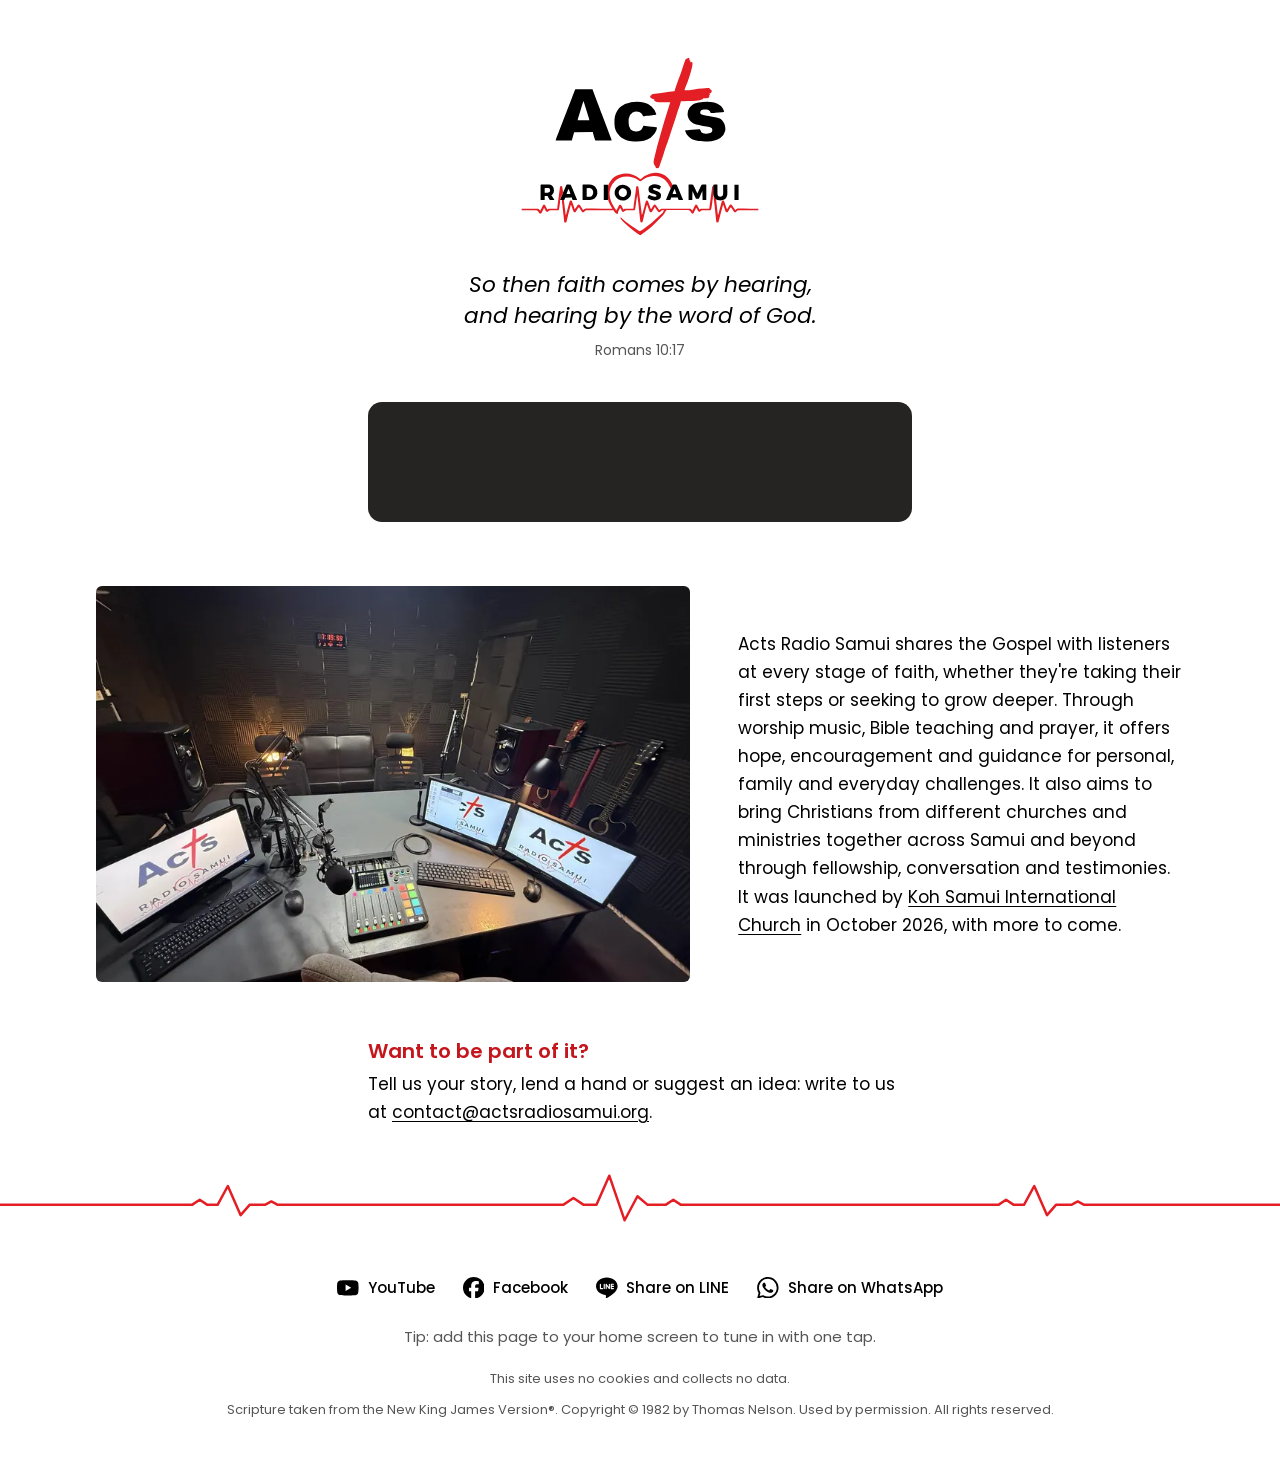
==== index.html @ 672cd625 "Add files via upload" ====
<!doctype html>
<html lang="en">
<head>
  <meta charset="utf-8">
  <meta name="viewport" content="width=device-width, initial-scale=1">
  <title>Acts Radio Samui</title>
  <meta name="description" content="Christian internet radio from Koh Samui, Thailand. Listen live to worship music, Bible teaching and prayer.">

  <!-- REMOVE THIS LINE ON LAUNCH DAY so search engines can list the site. -->
  <meta name="robots" content="noindex">

  <link rel="canonical" href="https://actsradiosamui.org/">

  <!-- Preview card when the link is shared (LINE, WhatsApp, Facebook) -->
  <meta property="og:type" content="website">
  <meta property="og:site_name" content="Acts Radio Samui">
  <meta property="og:title" content="Acts Radio Samui">
  <meta property="og:description" content="Christian internet radio from Koh Samui, Thailand. Listen live to worship music, Bible teaching and prayer.">
  <meta property="og:url" content="https://actsradiosamui.org/">
  <meta property="og:image" content="https://actsradiosamui.org/assets/og.png">
  <meta property="og:image:width" content="1200">
  <meta property="og:image:height" content="630">
  <meta property="og:locale" content="en_GB">
  <meta name="twitter:card" content="summary_large_image">

  <!-- Icons for browser tabs and "Add to Home Screen" -->
  <link rel="icon" href="assets/icons/favicon.svg" type="image/svg+xml">
  <link rel="apple-touch-icon" href="assets/icons/apple-touch-icon.png">
  <link rel="manifest" href="site.webmanifest">
  <meta name="theme-color" content="#FFFFFF">

  <link rel="preload" href="assets/fonts/poppins-latin-400-normal.woff2" as="font" type="font/woff2" crossorigin>
  <!-- Raise the ?v= number whenever style.css changes, so phones load the new version -->
  <link rel="stylesheet" href="assets/style.css?v=2">
</head>
<body>

<!-- ============ OPENING: logo, verse, player ============ -->
<header class="opening">
  <div class="identity">
    <h1><img class="logo" src="assets/logo.svg" width="1166" height="878" alt="Acts Radio Samui"></h1>
    <blockquote class="verse">
      <p>So then faith comes by hearing,<br> and hearing by the word of God.</p>
      <cite>Romans 10:17</cite>
    </blockquote>
  </div>

  <!-- Live player from AzuraCast. "theme=dark" keeps it dark on every phone.
       The panel behind it is needed because the player is transparent.
       Its height is set in style.css (--player-height). -->
  <div class="player">
    <div class="player-panel">
      <iframe src="https://cast.gossdhosting.com/public/acts_radio_samui/embed?theme=dark"
              title="Acts Radio Samui live player" allow="autoplay" loading="eager"></iframe>
    </div>
  </div>
</header>

<main>

  <!-- ============ ABOUT: studio photo beside the text (stacked on phones) ============ -->
  <section class="story" aria-label="About Acts Radio Samui">
    <picture class="story-photo">
      <source type="image/webp"
              srcset="assets/images/studio-800.webp 800w, assets/images/studio-1600.webp 1600w"
              sizes="(min-width: 60rem) 38rem, 100vw">
      <img src="assets/images/studio-1600.webp" width="1600" height="1067"
           alt="The Acts Radio Samui studio" loading="lazy" decoding="async">
    </picture>
    <div class="story-text">
      <p>Acts Radio Samui shares the Gospel with listeners at every stage of faith, whether they're taking their first steps or seeking to grow deeper. Through worship music, Bible teaching and prayer, it offers hope, encouragement and guidance for personal, family and everyday challenges. It also aims to bring Christians from different churches and ministries together across Samui and beyond through fellowship, conversation and testimonies. It was launched by <a href="https://www.kohsamuiinternationalchurch.org" target="_blank" rel="noopener">Koh Samui International Church</a> in October 2026, with more to come.</p>
    </div>
  </section>

  <!-- ============ GET INVOLVED ============ -->
  <section class="involved">
    <h2>Want to be part of it?</h2>
    <p>Tell us your story, lend a hand or suggest an idea: write to us at <a href="mailto:contact@actsradiosamui.org">contact@actsradiosamui.org</a>.</p>
  </section>

</main>

<!-- ============ FOOTER ============ -->
<svg class="heartbeat" viewBox="0 0 1000 56" preserveAspectRatio="none" aria-hidden="true" focusable="false">
  <path vector-effect="non-scaling-stroke" d="M0 36 H150 l6 -6 l6 6 h8 l8 -22 l10 34 l7 -12 h12 l5 -4 l5 4 H440 l8 -8 l8 8 h10 l10 -34 l12 52 l10 -28 l8 10 h14 l6 -6 l6 6 H780 l6 -6 l6 6 h8 l8 -22 l10 34 l7 -12 h12 l5 -4 l5 4 H1000"/>
</svg>
<footer class="footer">
  <nav aria-label="Socials">
    <ul class="links">
      <li><a href="https://www.youtube.com/@ActsRadioSamui" target="_blank" rel="noopener">
        <svg viewBox="0 0 24 24" aria-hidden="true"><path d="M23.498 6.186a3.016 3.016 0 0 0-2.122-2.136C19.505 3.545 12 3.545 12 3.545s-7.505 0-9.377.505A3.017 3.017 0 0 0 .502 6.186C0 8.07 0 12 0 12s0 3.93.502 5.814a3.016 3.016 0 0 0 2.122 2.136c1.871.505 9.376.505 9.376.505s7.505 0 9.377-.505a3.015 3.015 0 0 0 2.122-2.136C24 15.93 24 12 24 12s0-3.93-.502-5.814zM9.545 15.568V8.432L15.818 12l-6.273 3.568z"/></svg>
        <span>YouTube</span></a></li>
      <li><a href="https://www.facebook.com/ActsRadioSamui" target="_blank" rel="noopener">
        <svg viewBox="0 0 24 24" aria-hidden="true"><path d="M9.101 23.691v-7.98H6.627v-3.667h2.474v-1.58c0-4.085 1.848-5.978 5.858-5.978.401 0 .955.042 1.468.103a8.68 8.68 0 0 1 1.141.195v3.325a8.623 8.623 0 0 0-.653-.036 26.805 26.805 0 0 0-.733-.009c-.707 0-1.259.096-1.675.309a1.686 1.686 0 0 0-.679.622c-.258.42-.374.995-.374 1.752v1.297h3.919l-.386 2.103-.287 1.564h-3.246v8.245C19.396 23.238 24 18.179 24 12.044c0-6.627-5.373-12-12-12s-12 5.373-12 12c0 5.628 3.874 10.35 9.101 11.647Z"/></svg>
        <span>Facebook</span></a></li>
      <li><a href="https://social-plugins.line.me/lineit/share?url=https%3A%2F%2Factsradiosamui.org%2F" target="_blank" rel="noopener">
        <svg viewBox="0 0 24 24" aria-hidden="true"><path d="M19.365 9.863c.349 0 .63.285.63.631 0 .345-.281.63-.63.63H17.61v1.125h1.755c.349 0 .63.283.63.63 0 .344-.281.629-.63.629h-2.386c-.345 0-.627-.285-.627-.629V8.108c0-.345.282-.63.63-.63h2.386c.346 0 .627.285.627.63 0 .349-.281.63-.63.63H17.61v1.125h1.755zm-3.855 3.016c0 .27-.174.51-.432.596-.064.021-.133.031-.199.031-.211 0-.391-.09-.51-.25l-2.443-3.317v2.94c0 .344-.279.629-.631.629-.346 0-.626-.285-.626-.629V8.108c0-.27.173-.51.43-.595.06-.023.136-.033.194-.033.195 0 .375.104.495.254l2.462 3.33V8.108c0-.345.282-.63.63-.63.345 0 .63.285.63.63v4.771zm-5.741 0c0 .344-.282.629-.631.629-.345 0-.627-.285-.627-.629V8.108c0-.345.282-.63.63-.63.346 0 .628.285.628.63v4.771zm-2.466.629H4.917c-.345 0-.63-.285-.63-.629V8.108c0-.345.285-.63.63-.63.348 0 .63.285.63.63v4.141h1.756c.348 0 .629.283.629.63 0 .344-.282.629-.629.629M24 10.314C24 4.943 18.615.572 12 .572S0 4.943 0 10.314c0 4.811 4.27 8.842 10.035 9.608.391.082.923.258 1.058.59.12.301.079.766.038 1.08l-.164 1.02c-.045.301-.24 1.186 1.049.645 1.291-.539 6.916-4.078 9.436-6.975C23.176 14.393 24 12.458 24 10.314"/></svg>
        <span>Share on LINE</span></a></li>
      <li><a href="https://wa.me/?text=Listen%20to%20Acts%20Radio%20Samui%3A%20https%3A%2F%2Factsradiosamui.org%2F" target="_blank" rel="noopener">
        <svg viewBox="0 0 24 24" aria-hidden="true"><path d="M17.472 14.382c-.297-.149-1.758-.867-2.03-.967-.273-.099-.471-.148-.67.15-.197.297-.767.966-.94 1.164-.173.199-.347.223-.644.075-.297-.15-1.255-.463-2.39-1.475-.883-.788-1.48-1.761-1.653-2.059-.173-.297-.018-.458.13-.606.134-.133.298-.347.446-.52.149-.174.198-.298.298-.497.099-.198.05-.371-.025-.52-.075-.149-.669-1.612-.916-2.207-.242-.579-.487-.5-.669-.51-.173-.008-.371-.01-.57-.01-.198 0-.52.074-.792.372-.272.297-1.04 1.016-1.04 2.479 0 1.462 1.065 2.875 1.213 3.074.149.198 2.096 3.2 5.077 4.487.709.306 1.262.489 1.694.625.712.227 1.36.195 1.871.118.571-.085 1.758-.719 2.006-1.413.248-.694.248-1.289.173-1.413-.074-.124-.272-.198-.57-.347m-5.421 7.403h-.004a9.87 9.87 0 01-5.031-1.378l-.361-.214-3.741.982.998-3.648-.235-.374a9.86 9.86 0 01-1.51-5.26c.001-5.45 4.436-9.884 9.888-9.884 2.64 0 5.122 1.03 6.988 2.898a9.825 9.825 0 012.893 6.994c-.003 5.45-4.437 9.884-9.885 9.884m8.413-18.297A11.815 11.815 0 0012.05 0C5.495 0 .16 5.335.157 11.892c0 2.096.547 4.142 1.588 5.945L.057 24l6.305-1.654a11.882 11.882 0 005.683 1.448h.005c6.554 0 11.89-5.335 11.893-11.893a11.821 11.821 0 00-3.48-8.413Z"/></svg>
        <span>Share on WhatsApp</span></a></li>
    </ul>
  </nav>
  <p class="tip">Tip: add this page to your home screen to tune in with one tap.</p>
  <p>This site uses no cookies and collects no data.</p>
  <p class="notice">Scripture taken from the New King James Version®. Copyright © 1982 by Thomas Nelson. Used by permission. All rights reserved.</p>
</footer>

</body>
</html>
---- assets/style.css ----
/* Acts Radio Samui: shared styles for the English and Thai pages */

/* ---------- Fonts (self-hosted, no requests to Google) ---------- */
@font-face {
  font-family: "Poppins";
  src: url("fonts/poppins-latin-400-normal.woff2") format("woff2");
  font-weight: 400; font-style: normal; font-display: swap;
}
@font-face {
  font-family: "Poppins";
  src: url("fonts/poppins-latin-400-italic.woff2") format("woff2");
  font-weight: 400; font-style: italic; font-display: swap;
}
@font-face {
  font-family: "Poppins";
  src: url("fonts/poppins-latin-500-normal.woff2") format("woff2");
  font-weight: 500; font-style: normal; font-display: swap;
}
@font-face {
  font-family: "Poppins";
  src: url("fonts/poppins-latin-600-normal.woff2") format("woff2");
  font-weight: 600; font-style: normal; font-display: swap;
}

/* ---------- Colours: taken from the logo ---------- */
:root {
  --ink: #000000;        /* logo black */
  --red: #E31E24;        /* logo red */
  --red-text: #C4161C;   /* deeper red for text, reads as the same red as the thin heartbeat line */
  --paper: #FFFFFF;
  --muted: #555555;      /* secondary text, 7:1 on white */
  --studio: #1A1918;     /* behind the photo while it loads */
  --panel: #262422;      /* behind the player: warm charcoal from the studio photo */

  --font: "Poppins", system-ui, -apple-system, "Segoe UI", Roboto, sans-serif;
  --measure: 34rem;      /* comfortable line length */
  --gutter: 1.25rem;
}

/* ---------- Base ---------- */
*, *::before, *::after { box-sizing: border-box; }
html { -webkit-text-size-adjust: 100%; }
body {
  margin: 0;
  background: var(--paper);
  color: var(--ink);
  font-family: var(--font);
  font-size: 1.0625rem;  /* 17px */
  line-height: 1.65;
}
img { display: block; max-width: 100%; height: auto; }
a { color: inherit; text-decoration-thickness: 1px; text-underline-offset: 0.2em; }
a:hover { color: var(--red); }
:focus-visible { outline: 2px solid var(--red); outline-offset: 3px; border-radius: 2px; }


/* ---------- Opening: logo, verse, player ---------- */
.opening {
  max-width: calc(64rem + 2 * var(--gutter));
  margin: 0 auto;
  padding: clamp(2rem, 6vw, 3.5rem) var(--gutter) 0;
  text-align: center;
}
.opening h1 { margin: 0; }
.logo { width: clamp(180px, 46vw, 240px); margin: 0 auto; }

.verse { margin: clamp(1.5rem, 4vw, 2rem) 0 0; }
.verse p {
  margin: 0;
  font-size: clamp(1.05rem, 4.3vw, 1.35rem);
  font-style: italic;
  line-height: 1.45;
}
.verse cite {
  display: block;
  margin-top: 0.5rem;
  font-style: normal;
  font-size: 0.875rem;
  color: var(--muted);
}

/* Panel behind the AzuraCast player (the player itself is transparent).
   --player-height trims the empty space under the controls: if the
   controls ever look cut off on a phone, raise it (e.g. to 130px). */
.player {
  --player-height: 108px;
  --player-scale: 1;
  max-width: var(--measure);
  margin: clamp(1.75rem, 5vw, 2.5rem) auto 0;
}
.player-panel {
  background: var(--panel);
  border-radius: 14px;
  padding: 0.5rem 0.5rem 0.25rem;
}
.player iframe {
  display: block;
  width: calc(100% / var(--player-scale));
  height: var(--player-height);
  border: 0;
  transform: scale(var(--player-scale));
  transform-origin: 0 0;
  margin-bottom: calc(var(--player-height) * (var(--player-scale) - 1));
}
/* On phones the player is enlarged so its text and buttons are easier to use */
@media (max-width: 40rem) {
  .player { --player-scale: 1.2; }
}

/* ---------- About ----------
   Desktop: photo to the left of the text, larger than the text column.
   Phones: photo across the full width, text below. */
.story {
  margin-top: clamp(2.5rem, 7vw, 4rem);
  display: grid;
  grid-template-columns: minmax(0, 1fr);
  row-gap: clamp(2rem, 5vw, 2.5rem);
}
.story-photo img {
  width: 100%;
  background: var(--studio);
}
.story-text { padding: 0 var(--gutter); }
.story-text p {
  margin: 0 auto;
  max-width: var(--measure);
}
@media (min-width: 60rem) {
  .story {
    max-width: calc(68rem + 2 * var(--gutter));
    margin-left: auto;
    margin-right: auto;
    padding: 0 var(--gutter);
    grid-template-columns: minmax(0, 4fr) minmax(0, 3fr);
    column-gap: 3rem;
    align-items: center;
  }
  .story-photo img { border-radius: 6px; }
  .story-text { padding: 0; }
  .story-text p { margin: 0; }
}

/* ---------- Get involved ---------- */
.involved {
  max-width: calc(var(--measure) + 2 * var(--gutter));
  margin: clamp(2.5rem, 7vw, 3.5rem) auto 0;
  padding: 0 var(--gutter);
}

h2 {
  margin: 0 0 0.35rem;
  font-size: 1.25rem;
  font-weight: 600;
  line-height: 1.3;
}
.involved h2 { color: var(--red-text); }
.involved p { margin: 0; }

.links {
  display: flex;
  flex-wrap: wrap;
  justify-content: center;
  gap: 0.25rem 1.75rem;
  margin: 0 0 1.25rem;
  padding: 0;
  list-style: none;
  font-size: 0.9375rem;
  color: var(--ink);
}
/* Phones: two per row */
@media (max-width: 40rem) {
  .links { display: grid; grid-template-columns: repeat(2, max-content); justify-content: center; column-gap: 1.5rem; text-align: left; }
}
.links a {
  display: inline-flex;
  align-items: center;
  gap: 0.55rem;
  font-weight: 500;
  text-decoration: none;
  padding: 0.35rem 0;   /* larger tap target */
}
.links a:hover span { text-decoration: underline; text-underline-offset: 0.2em; }
.links svg { width: 1.35rem; height: 1.35rem; fill: currentColor; flex: none; }

.footer .tip {
  margin: 0 auto 1.25rem;
  font-size: 0.9375rem;
}

/* ---------- Footer, opened by the heartbeat line from the logo ---------- */
.heartbeat {
  display: block;
  width: 100%;
  height: 48px;
  margin-top: 3rem;
  overflow: visible;
}
.heartbeat path {
  fill: none;
  stroke: var(--red);
  stroke-width: 2.5;
  stroke-linejoin: round;
  stroke-linecap: round;
}
.footer {
  max-width: calc(64rem + 2 * var(--gutter));
  margin: 0 auto;
  padding: 3rem var(--gutter) 2.5rem;   /* same gap above and below the line */
  font-size: 0.8125rem;
  line-height: 1.6;
  color: var(--muted);
  text-align: center;
}
.footer p { margin: 0 auto 0.6rem; max-width: var(--measure); }
.footer .notice { max-width: none; }
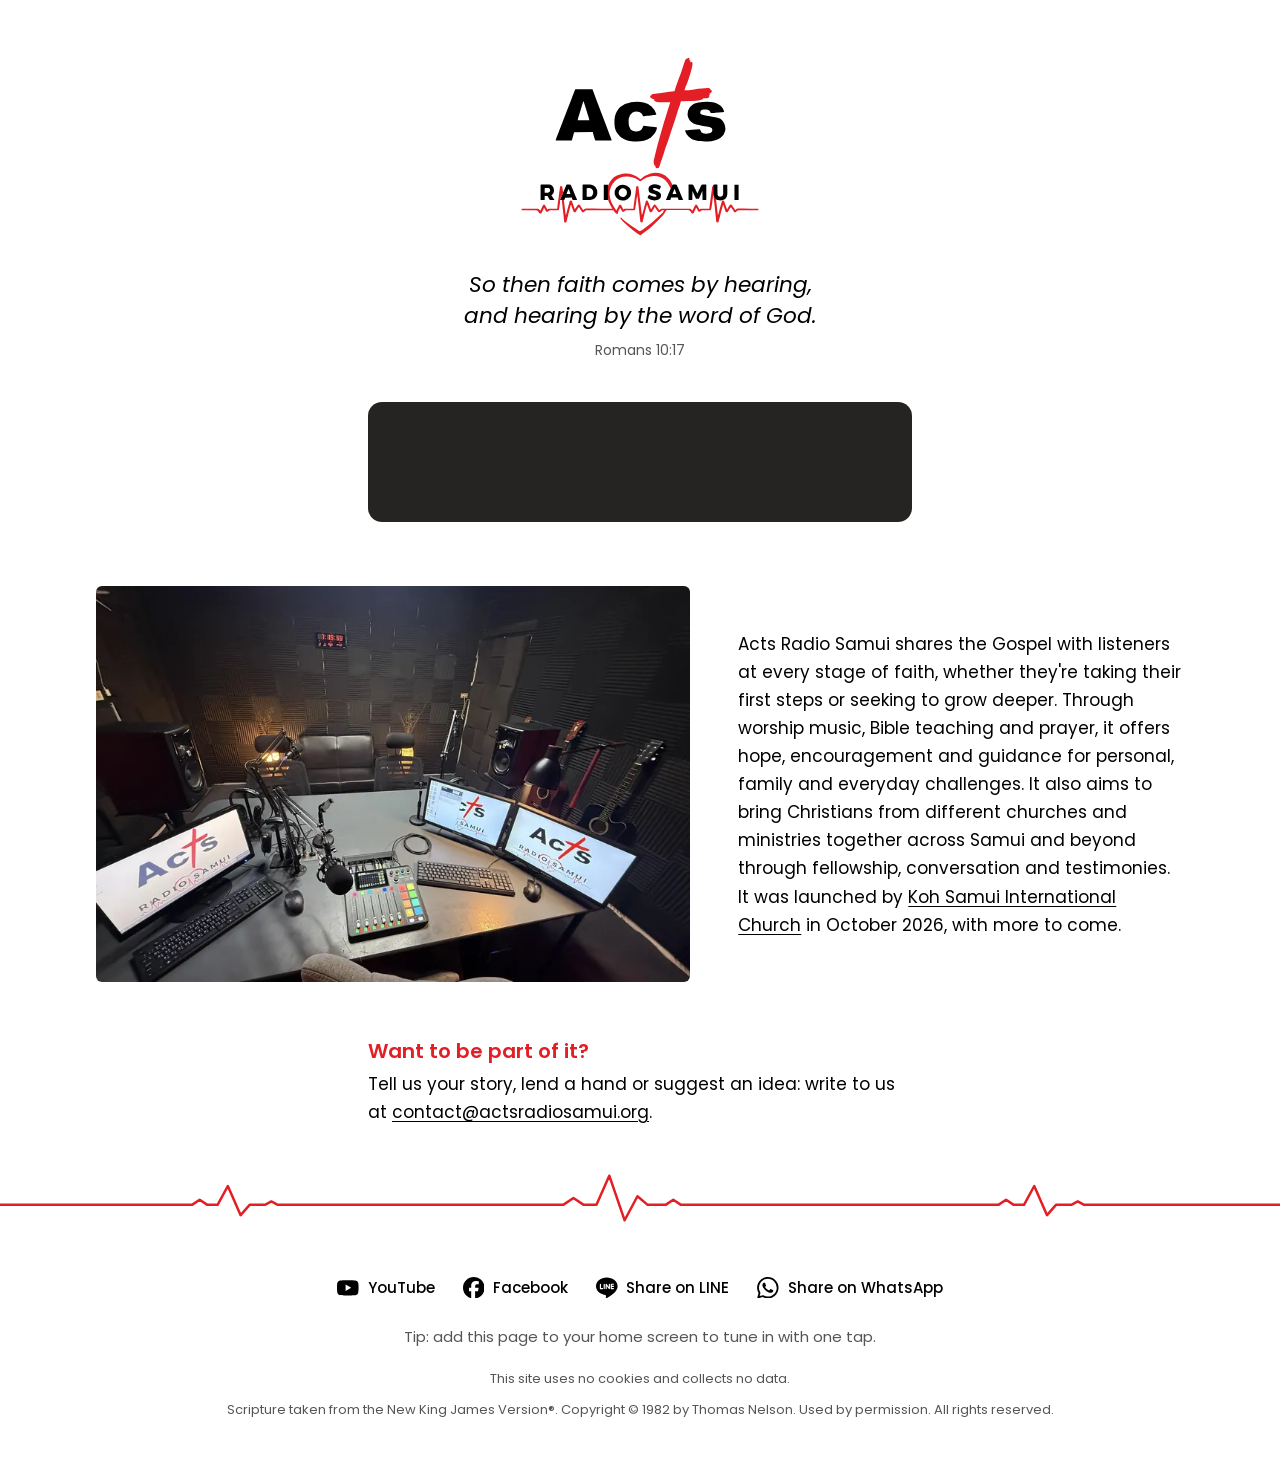
==== commit a604fb38: "Add files via upload" ====
--- a/index.html
+++ b/index.html
@@ -31,7 +31,7 @@
 
   <link rel="preload" href="assets/fonts/poppins-latin-400-normal.woff2" as="font" type="font/woff2" crossorigin>
   <!-- Raise the ?v= number whenever style.css changes, so phones load the new version -->
-  <link rel="stylesheet" href="assets/style.css?v=2">
+  <link rel="stylesheet" href="assets/style.css?v=3">
 </head>
 <body>
 
--- a/assets/style.css
+++ b/assets/style.css
@@ -26,7 +26,6 @@
 :root {
   --ink: #000000;        /* logo black */
   --red: #E31E24;        /* logo red */
-  --red-text: #C4161C;   /* deeper red for text, reads as the same red as the thin heartbeat line */
   --paper: #FFFFFF;
   --muted: #555555;      /* secondary text, 7:1 on white */
   --studio: #1A1918;     /* behind the photo while it loads */
@@ -153,7 +152,7 @@
   font-weight: 600;
   line-height: 1.3;
 }
-.involved h2 { color: var(--red-text); }
+.involved h2 { color: var(--red); }
 .involved p { margin: 0; }
 
 .links {
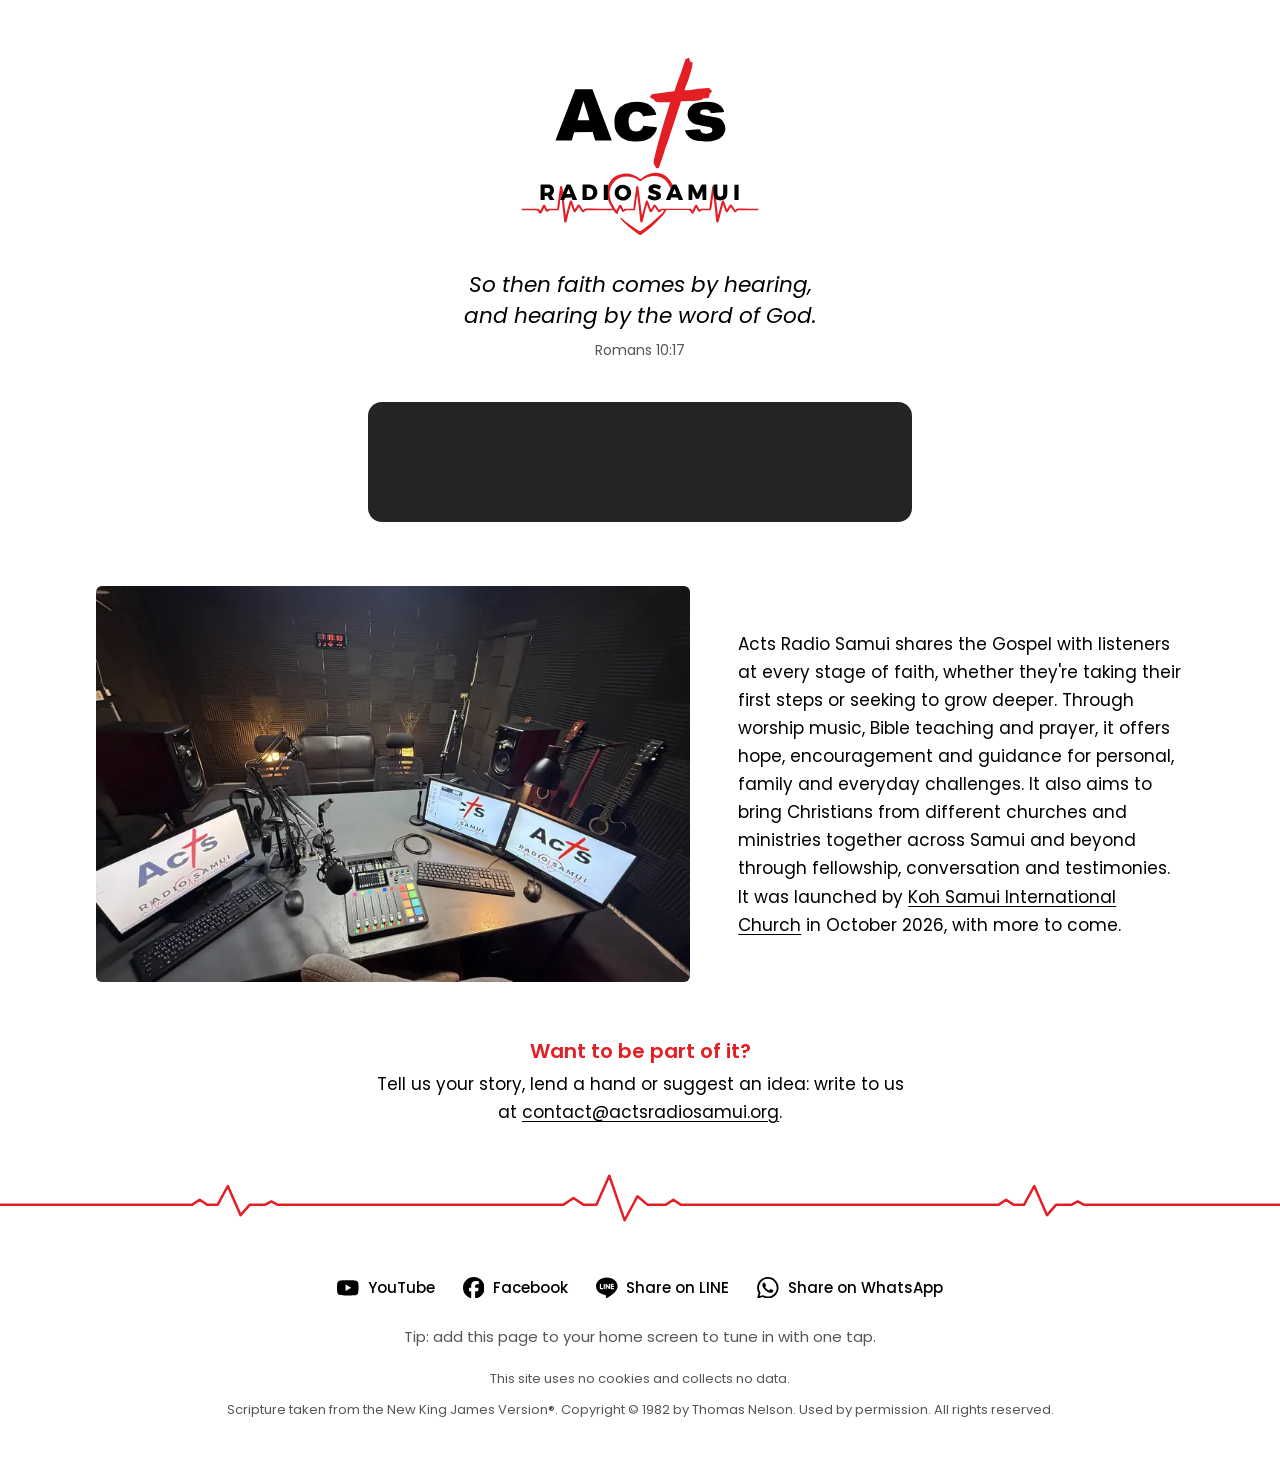
==== commit f4aa8fc6: "Add files via upload" ====
--- a/index.html
+++ b/index.html
@@ -31,7 +31,7 @@
 
   <link rel="preload" href="assets/fonts/poppins-latin-400-normal.woff2" as="font" type="font/woff2" crossorigin>
   <!-- Raise the ?v= number whenever style.css changes, so phones load the new version -->
-  <link rel="stylesheet" href="assets/style.css?v=3">
+  <link rel="stylesheet" href="assets/style.css?v=4">
 </head>
 <body>
 
--- a/assets/style.css
+++ b/assets/style.css
@@ -123,6 +123,7 @@
 .story-text p {
   margin: 0 auto;
   max-width: var(--measure);
+  text-wrap: pretty;   /* avoids a single word on the last line */
 }
 @media (min-width: 60rem) {
   .story {
@@ -145,6 +146,11 @@
   margin: clamp(2.5rem, 7vw, 3.5rem) auto 0;
   padding: 0 var(--gutter);
 }
+/* Centred on desktop to match the top of the page and the footer */
+@media (min-width: 60rem) {
+  .involved { text-align: center; }
+  .involved p { text-wrap: balance; }
+}
 
 h2 {
   margin: 0 0 0.35rem;
@@ -153,7 +159,7 @@
   line-height: 1.3;
 }
 .involved h2 { color: var(--red); }
-.involved p { margin: 0; }
+.involved p { margin: 0; text-wrap: pretty; }
 
 .links {
   display: flex;
@@ -210,5 +216,5 @@
   color: var(--muted);
   text-align: center;
 }
-.footer p { margin: 0 auto 0.6rem; max-width: var(--measure); }
+.footer p { margin: 0 auto 0.6rem; max-width: var(--measure); text-wrap: balance; }
 .footer .notice { max-width: none; }
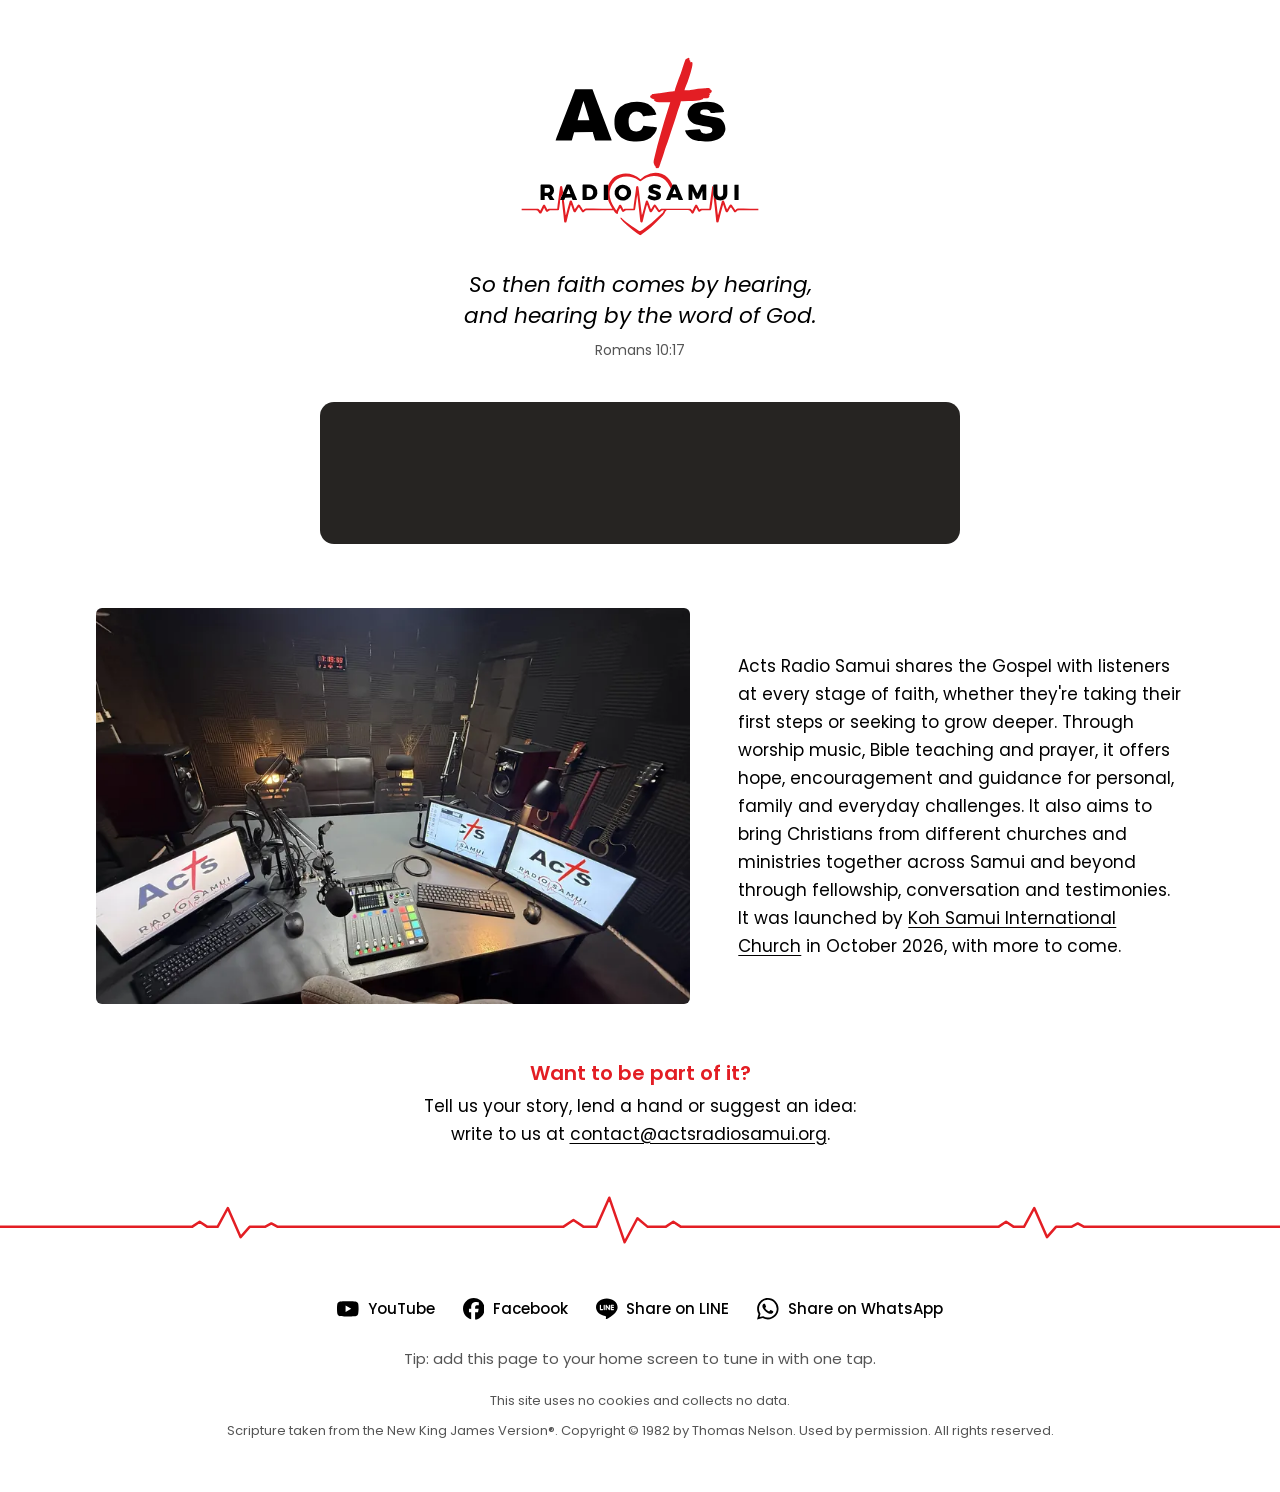
==== commit 311637c4: "Add files via upload" ====
--- a/index.html
+++ b/index.html
@@ -31,7 +31,7 @@
 
   <link rel="preload" href="assets/fonts/poppins-latin-400-normal.woff2" as="font" type="font/woff2" crossorigin>
   <!-- Raise the ?v= number whenever style.css changes, so phones load the new version -->
-  <link rel="stylesheet" href="assets/style.css?v=4">
+  <link rel="stylesheet" href="assets/style.css?v=5">
 </head>
 <body>
 
@@ -75,7 +75,7 @@
   <!-- ============ GET INVOLVED ============ -->
   <section class="involved">
     <h2>Want to be part of it?</h2>
-    <p>Tell us your story, lend a hand or suggest an idea: write to us at <a href="mailto:contact@actsradiosamui.org">contact@actsradiosamui.org</a>.</p>
+    <p>Tell us your story, lend a hand or suggest an idea:<br class="wide-only"> write to us at <a href="mailto:contact@actsradiosamui.org">contact@actsradiosamui.org</a>.</p>
   </section>
 
 </main>
--- a/assets/style.css
+++ b/assets/style.css
@@ -104,6 +104,10 @@
 /* On phones the player is enlarged so its text and buttons are easier to use */
 @media (max-width: 40rem) {
   .player { --player-scale: 1.2; }
+}
+/* On desktop the whole player is larger: wider panel, enlarged contents */
+@media (min-width: 60rem) {
+  .player { --player-scale: 1.2; max-width: 40rem; }
 }
 
 /* ---------- About ----------
@@ -149,7 +153,6 @@
 /* Centred on desktop to match the top of the page and the footer */
 @media (min-width: 60rem) {
   .involved { text-align: center; }
-  .involved p { text-wrap: balance; }
 }
 
 h2 {
@@ -160,6 +163,9 @@
 }
 .involved h2 { color: var(--red); }
 .involved p { margin: 0; text-wrap: pretty; }
+/* Line break used on desktop only */
+.wide-only { display: none; }
+@media (min-width: 60rem) { .wide-only { display: inline; } }
 
 .links {
   display: flex;
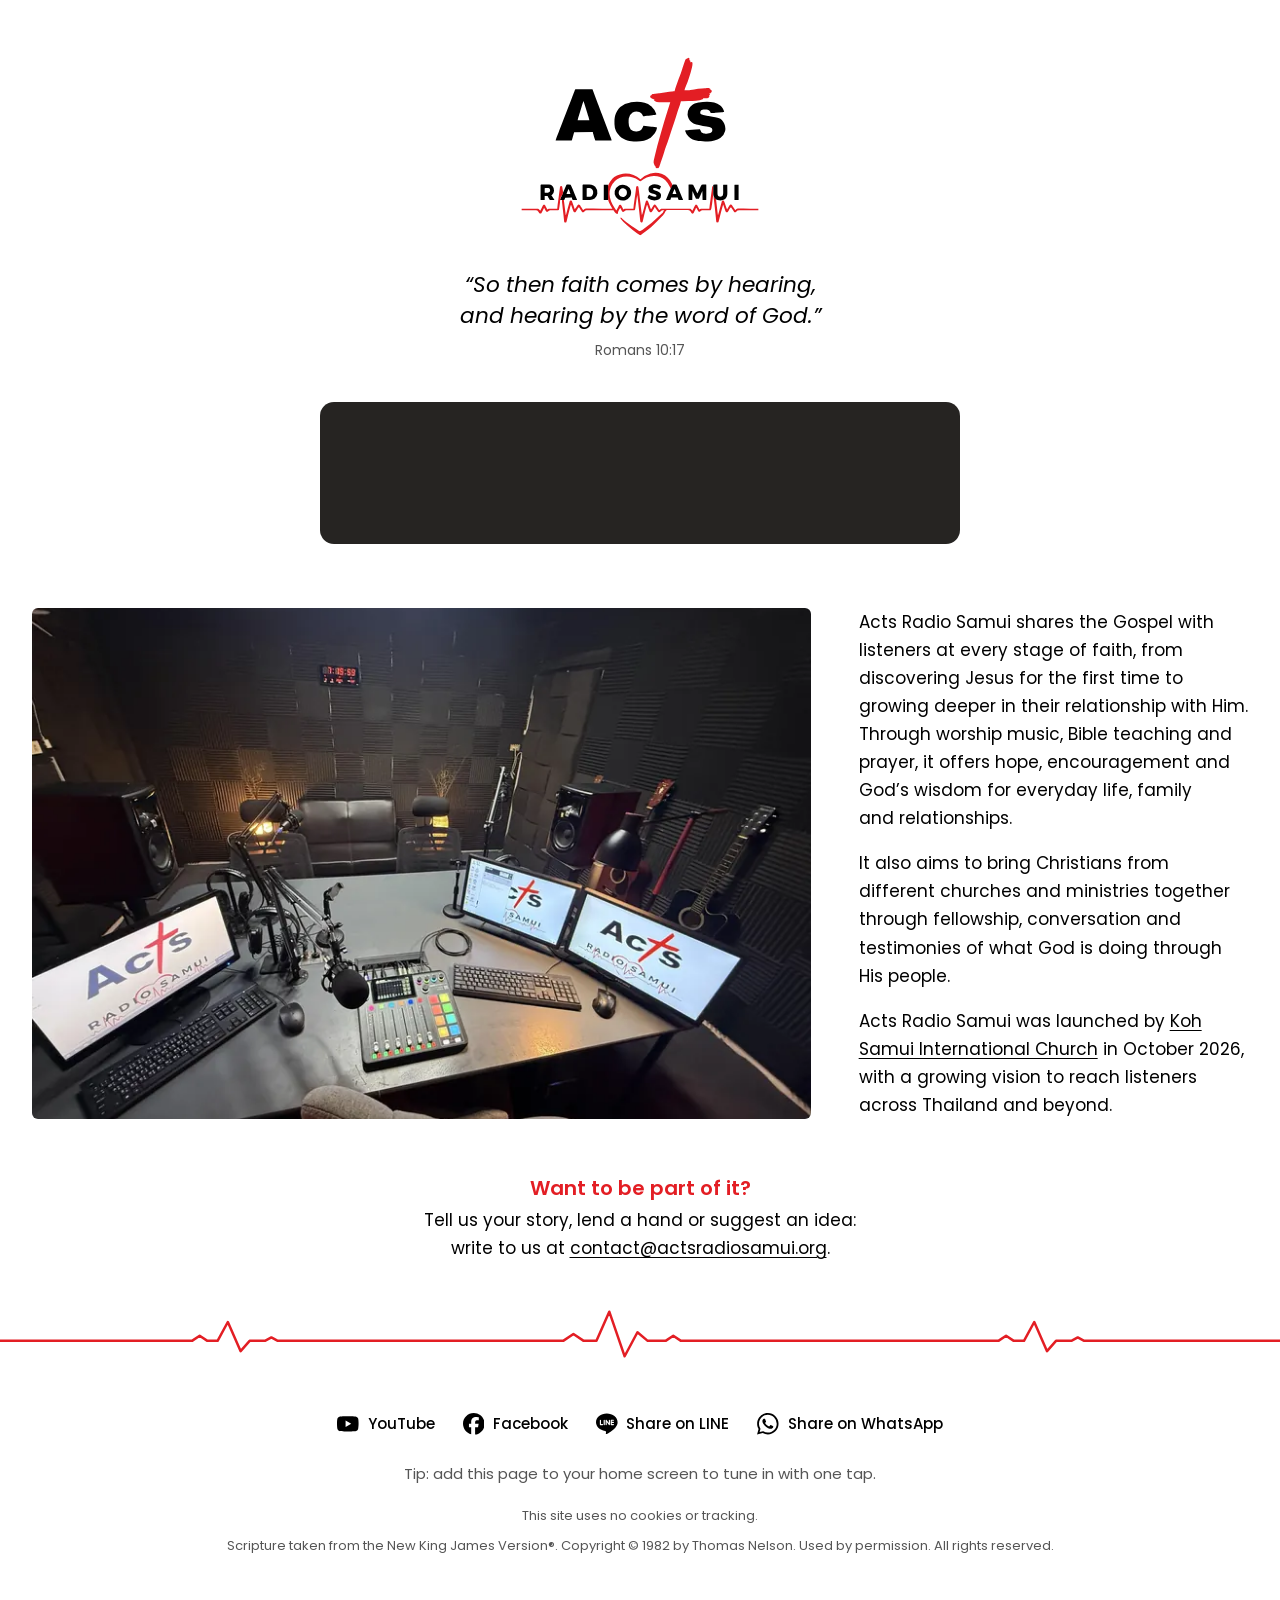
==== commit 4b3c49d3: "Add files via upload" ====
--- a/index.html
+++ b/index.html
@@ -5,9 +5,6 @@
   <meta name="viewport" content="width=device-width, initial-scale=1">
   <title>Acts Radio Samui</title>
   <meta name="description" content="Christian internet radio from Koh Samui, Thailand. Listen live to worship music, Bible teaching and prayer.">
-
-  <!-- REMOVE THIS LINE ON LAUNCH DAY so search engines can list the site. -->
-  <meta name="robots" content="noindex">
 
   <link rel="canonical" href="https://actsradiosamui.org/">
 
@@ -31,7 +28,7 @@
 
   <link rel="preload" href="assets/fonts/poppins-latin-400-normal.woff2" as="font" type="font/woff2" crossorigin>
   <!-- Raise the ?v= number whenever style.css changes, so phones load the new version -->
-  <link rel="stylesheet" href="assets/style.css?v=5">
+  <link rel="stylesheet" href="assets/style.css?v=8">
 </head>
 <body>
 
@@ -40,7 +37,7 @@
   <div class="identity">
     <h1><img class="logo" src="assets/logo.svg" width="1166" height="878" alt="Acts Radio Samui"></h1>
     <blockquote class="verse">
-      <p>So then faith comes by hearing,<br> and hearing by the word of God.</p>
+      <p>“So then faith comes by hearing,<br> and hearing by the word of God.”</p>
       <cite>Romans 10:17</cite>
     </blockquote>
   </div>
@@ -63,12 +60,14 @@
     <picture class="story-photo">
       <source type="image/webp"
               srcset="assets/images/studio-800.webp 800w, assets/images/studio-1600.webp 1600w"
-              sizes="(min-width: 60rem) 38rem, 100vw">
+              sizes="(min-width: 72rem) 50rem, 100vw">
       <img src="assets/images/studio-1600.webp" width="1600" height="1067"
            alt="The Acts Radio Samui studio" loading="lazy" decoding="async">
     </picture>
     <div class="story-text">
-      <p>Acts Radio Samui shares the Gospel with listeners at every stage of faith, whether they're taking their first steps or seeking to grow deeper. Through worship music, Bible teaching and prayer, it offers hope, encouragement and guidance for personal, family and everyday challenges. It also aims to bring Christians from different churches and ministries together across Samui and beyond through fellowship, conversation and testimonies. It was launched by <a href="https://www.kohsamuiinternationalchurch.org" target="_blank" rel="noopener">Koh Samui International Church</a> in October 2026, with more to come.</p>
+      <p>Acts Radio Samui shares the Gospel with listeners at every stage of faith, from discovering Jesus for the first time to growing deeper in their relationship with Him. Through worship music, Bible teaching and prayer, it offers hope, encouragement and God’s wisdom for everyday life, family and relationships.</p>
+      <p>It also aims to bring Christians from different churches and ministries together through fellowship, conversation and testimonies of what God is doing through His people.</p>
+      <p>Acts Radio Samui was launched by <a href="https://www.kohsamuiinternationalchurch.org" target="_blank" rel="noopener">Koh Samui International Church</a> in October 2026, with a growing vision to reach listeners across Thailand and beyond.</p>
     </div>
   </section>
 
@@ -102,7 +101,7 @@
     </ul>
   </nav>
   <p class="tip">Tip: add this page to your home screen to tune in with one tap.</p>
-  <p>This site uses no cookies and collects no data.</p>
+  <p>This site uses no cookies or tracking.</p>
   <p class="notice">Scripture taken from the New King James Version®. Copyright © 1982 by Thomas Nelson. Used by permission. All rights reserved.</p>
 </footer>
 
--- a/assets/style.css
+++ b/assets/style.css
@@ -129,19 +129,30 @@
   max-width: var(--measure);
   text-wrap: pretty;   /* avoids a single word on the last line */
 }
-@media (min-width: 60rem) {
+.story-text p + p { margin-top: 1em; }   /* space between the About paragraphs */
+@media (min-width: 72rem) {   /* side by side only where both columns have room */
   .story {
-    max-width: calc(68rem + 2 * var(--gutter));
+    max-width: calc(76rem + 2 * var(--gutter));
     margin-left: auto;
     margin-right: auto;
     padding: 0 var(--gutter);
-    grid-template-columns: minmax(0, 4fr) minmax(0, 3fr);
+    grid-template-columns: minmax(0, 2fr) minmax(0, 1fr);   /* photo two-thirds, text one-third */
     column-gap: 3rem;
-    align-items: center;
+    align-items: stretch;
   }
-  .story-photo img { border-radius: 6px; }
+  /* The photo fills the full height of the text beside it */
+  .story-photo { position: relative; min-height: 24rem; }
+  .story-photo img {
+    position: absolute;
+    inset: 0;
+    height: 100%;
+    object-fit: cover;
+    border-radius: 6px;
+  }
+  .story-text { display: flex; flex-direction: column; justify-content: center; }
   .story-text { padding: 0; }
   .story-text p { margin: 0; }
+  .story-text p + p { margin-top: 1em; }
 }
 
 /* ---------- Get involved ---------- */
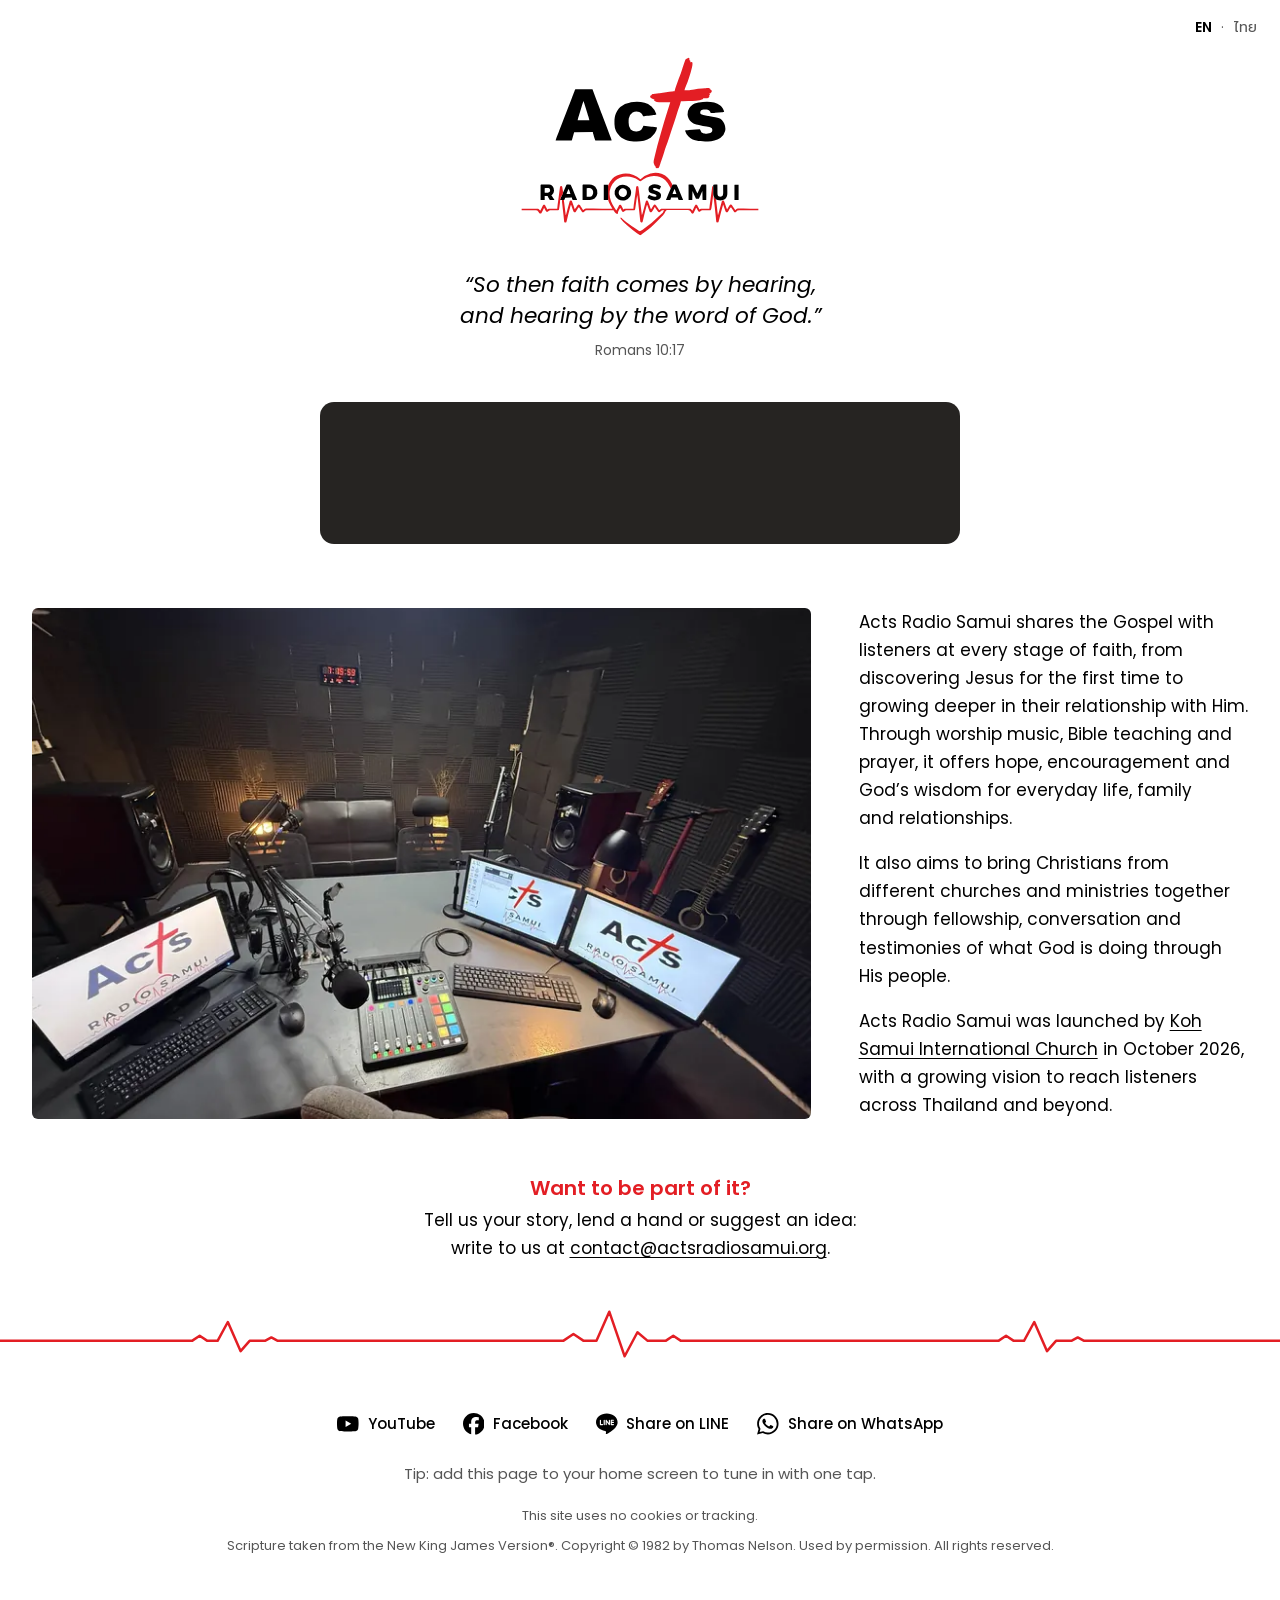
==== commit 272c207e: "Add files via upload" ====
--- a/index.html
+++ b/index.html
@@ -7,6 +7,10 @@
   <meta name="description" content="Christian internet radio from Koh Samui, Thailand. Listen live to worship music, Bible teaching and prayer.">
 
   <link rel="canonical" href="https://actsradiosamui.org/">
+  <!-- The same page in each language -->
+  <link rel="alternate" hreflang="en" href="https://actsradiosamui.org/">
+  <link rel="alternate" hreflang="th" href="https://actsradiosamui.org/th/">
+  <link rel="alternate" hreflang="x-default" href="https://actsradiosamui.org/">
 
   <!-- Preview card when the link is shared (LINE, WhatsApp, Facebook) -->
   <meta property="og:type" content="website">
@@ -18,6 +22,7 @@
   <meta property="og:image:width" content="1200">
   <meta property="og:image:height" content="630">
   <meta property="og:locale" content="en_GB">
+  <meta property="og:locale:alternate" content="th_TH">
   <meta name="twitter:card" content="summary_large_image">
 
   <!-- Icons for browser tabs and "Add to Home Screen" -->
@@ -28,9 +33,16 @@
 
   <link rel="preload" href="assets/fonts/poppins-latin-400-normal.woff2" as="font" type="font/woff2" crossorigin>
   <!-- Raise the ?v= number whenever style.css changes, so phones load the new version -->
-  <link rel="stylesheet" href="assets/style.css?v=8">
+  <link rel="stylesheet" href="assets/style.css?v=9">
 </head>
 <body>
+
+<!-- ============ LANGUAGE SWITCH ============ -->
+<nav class="lang" aria-label="Language">
+  <a href="./" lang="en" hreflang="en" aria-current="page">EN</a>
+  <span aria-hidden="true">·</span>
+  <a href="th/" lang="th" hreflang="th">ไทย</a>
+</nav>
 
 <!-- ============ OPENING: logo, verse, player ============ -->
 <header class="opening">
--- a/assets/style.css
+++ b/assets/style.css
@@ -20,6 +20,26 @@
   font-family: "Poppins";
   src: url("fonts/poppins-latin-600-normal.woff2") format("woff2");
   font-weight: 600; font-style: normal; font-display: swap;
+}
+
+/* Thai (Poppins has no Thai characters, so the browser takes them from Prompt) */
+@font-face {
+  font-family: "Prompt";
+  src: url("fonts/prompt-thai-400-normal.woff2") format("woff2");
+  font-weight: 400; font-style: normal; font-display: swap;
+  unicode-range: U+0E01-0E5B, U+200C-200D, U+25CC;   /* Thai characters only */
+}
+@font-face {
+  font-family: "Prompt";
+  src: url("fonts/prompt-thai-500-normal.woff2") format("woff2");
+  font-weight: 500; font-style: normal; font-display: swap;
+  unicode-range: U+0E01-0E5B, U+200C-200D, U+25CC;   /* Thai characters only */
+}
+@font-face {
+  font-family: "Prompt";
+  src: url("fonts/prompt-thai-600-normal.woff2") format("woff2");
+  font-weight: 600; font-style: normal; font-display: swap;
+  unicode-range: U+0E01-0E5B, U+200C-200D, U+25CC;   /* Thai characters only */
 }
 
 /* ---------- Colours: taken from the logo ---------- */
@@ -31,7 +51,7 @@
   --studio: #1A1918;     /* behind the photo while it loads */
   --panel: #262422;      /* behind the player: warm charcoal from the studio photo */
 
-  --font: "Poppins", system-ui, -apple-system, "Segoe UI", Roboto, sans-serif;
+  --font: "Poppins", "Prompt", system-ui, -apple-system, "Segoe UI", Roboto, sans-serif;
   --measure: 34rem;      /* comfortable line length */
   --gutter: 1.25rem;
 }
@@ -57,7 +77,7 @@
 .opening {
   max-width: calc(64rem + 2 * var(--gutter));
   margin: 0 auto;
-  padding: clamp(2rem, 6vw, 3.5rem) var(--gutter) 0;
+  padding: clamp(3rem, 6vw, 3.5rem) var(--gutter) 0;
   text-align: center;
 }
 .opening h1 { margin: 0; }
@@ -235,3 +255,21 @@
 }
 .footer p { margin: 0 auto 0.6rem; max-width: var(--measure); text-wrap: balance; }
 .footer .notice { max-width: none; }
+
+/* ---------- Language switch ---------- */
+.lang {
+  position: absolute;
+  top: 1rem;
+  right: var(--gutter);
+  font-size: 0.875rem;
+  color: var(--muted);
+}
+.lang a { text-decoration: none; padding: 0.25rem 0.2rem; }
+.lang a[aria-current="page"] { color: var(--ink); font-weight: 600; }
+.lang a:not([aria-current]):hover { color: var(--red); }
+.lang span { margin: 0 0.15rem; }
+
+/* ---------- Thai page ---------- */
+:lang(th) body, body:lang(th) { line-height: 1.8; }   /* room for Thai vowels and tone marks */
+.verse p:lang(th) { font-style: normal; }             /* Thai text is not set in italics */
+.nw { white-space: nowrap; }   /* keeps a word from breaking across lines */
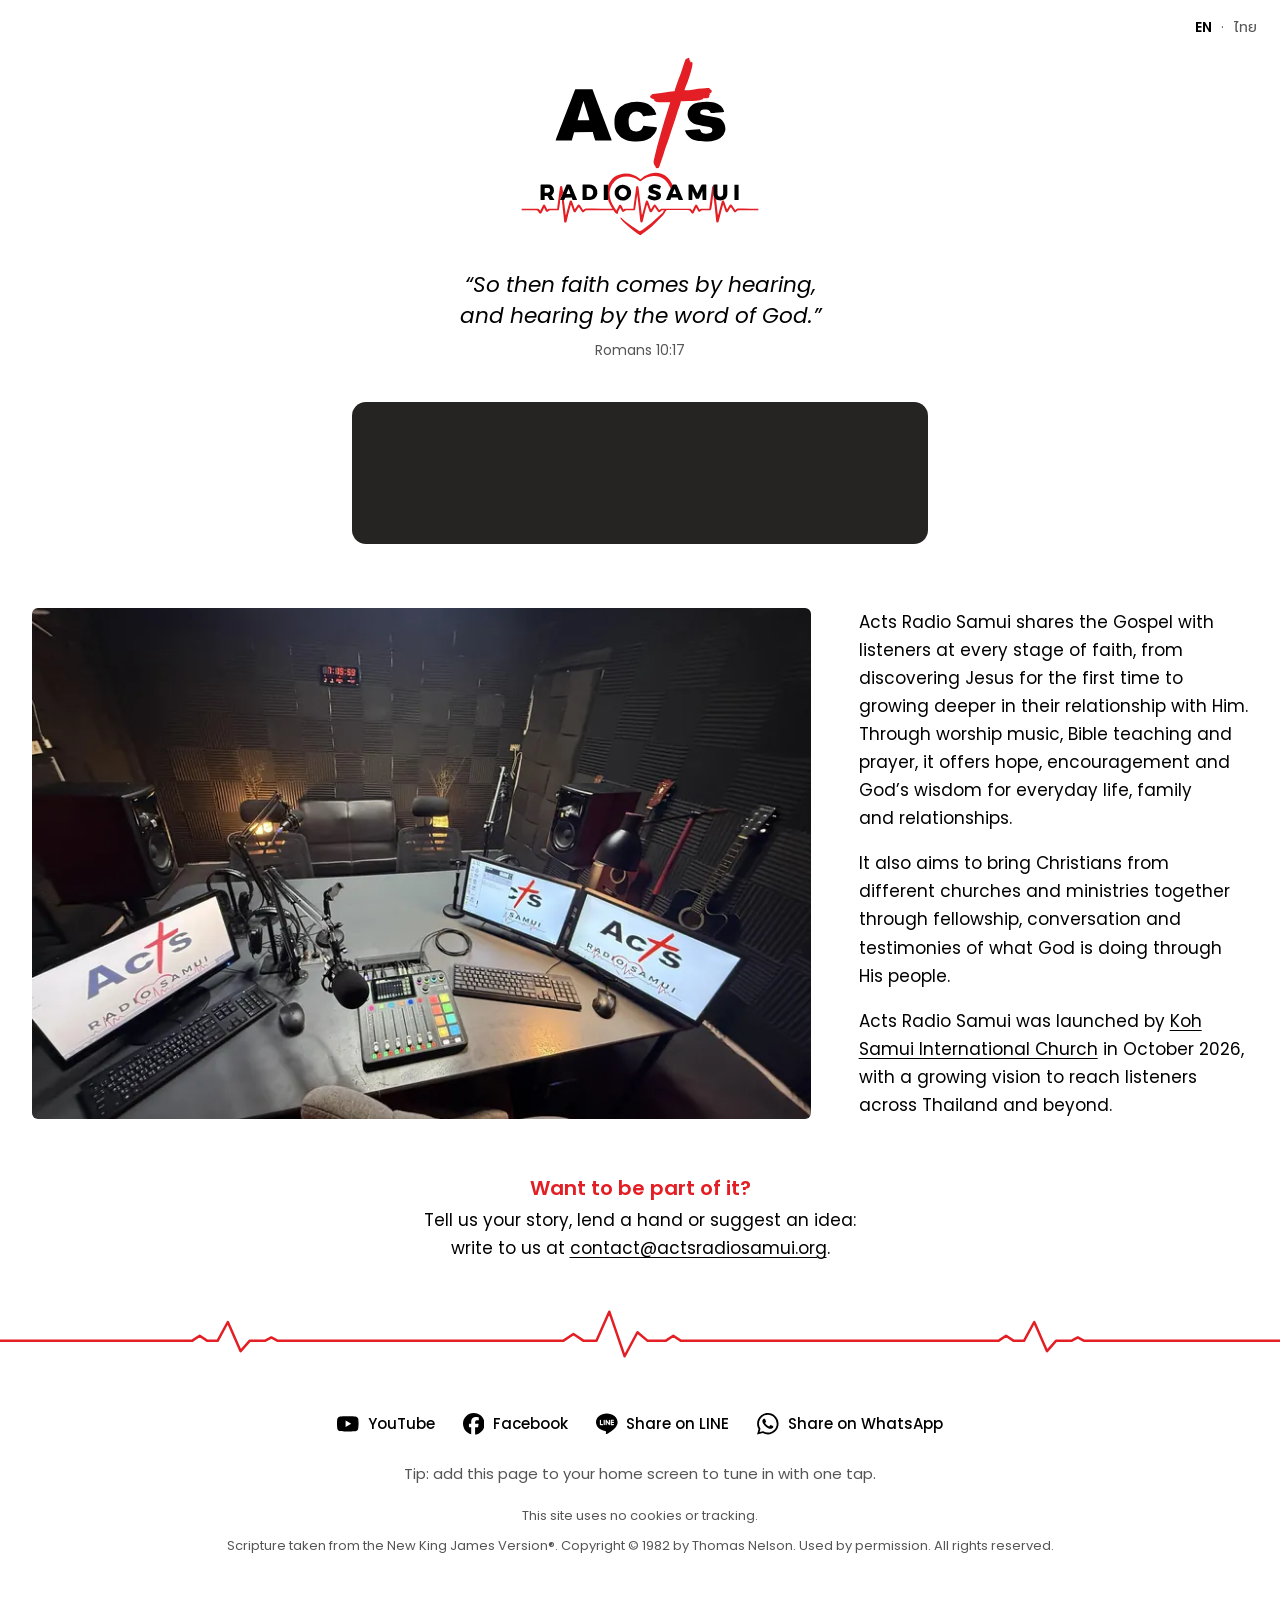
==== commit ba5a2c48: "Add files via upload" ====
--- a/index.html
+++ b/index.html
@@ -33,7 +33,7 @@
 
   <link rel="preload" href="assets/fonts/poppins-latin-400-normal.woff2" as="font" type="font/woff2" crossorigin>
   <!-- Raise the ?v= number whenever style.css changes, so phones load the new version -->
-  <link rel="stylesheet" href="assets/style.css?v=9">
+  <link rel="stylesheet" href="assets/style.css?v=10">
 </head>
 <body>
 
--- a/assets/style.css
+++ b/assets/style.css
@@ -127,7 +127,7 @@
 }
 /* On desktop the whole player is larger: wider panel, enlarged contents */
 @media (min-width: 60rem) {
-  .player { --player-scale: 1.2; max-width: 40rem; }
+  .player { --player-scale: 1.2; max-width: 36rem; }
 }
 
 /* ---------- About ----------
